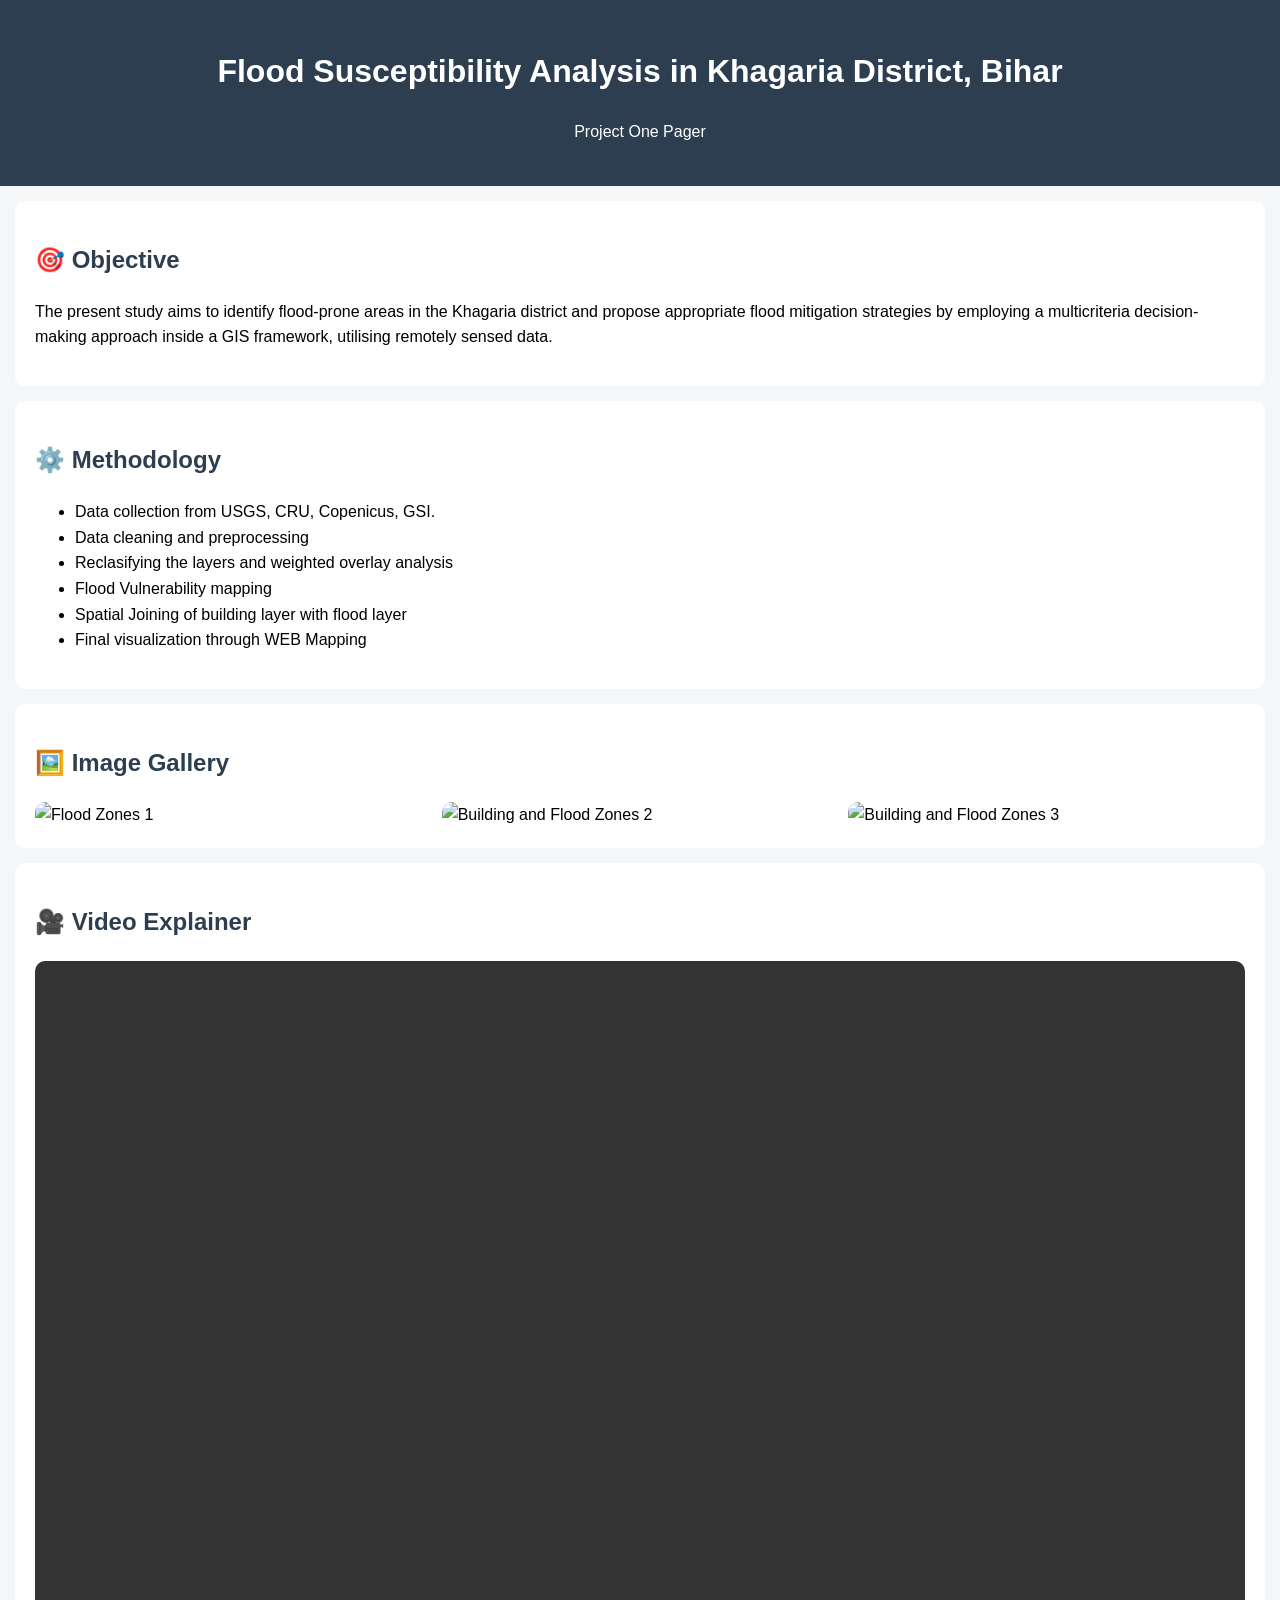
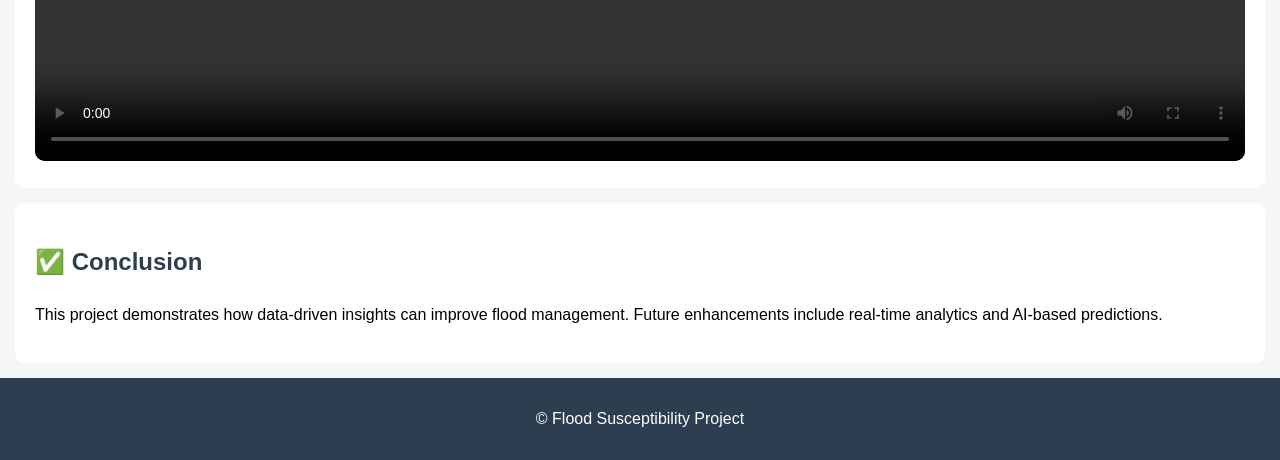
==== index2.html @ 66b21c79 "Update index2.html" ====
<!DOCTYPE html>
<html lang="en">
<head>
  <meta charset="UTF-8">
  <title>Flood Susceptibility Project</title>
  <meta name="viewport" content="width=device-width, initial-scale=1.0">
  <link rel="stylesheet" href="style2.css">
</head>

<body>

<header>
  <h1>Flood Susceptibility Analysis in Khagaria District, Bihar </h1>
  <p>Project One Pager</p>
</header>

<section>
  <h2>🎯 Objective</h2>
  <p>
   The present study aims to identify flood-prone areas in the Khagaria district and propose appropriate
flood mitigation strategies by employing a multicriteria decision-making approach inside a GIS framework, utilising remotely
sensed data.
  </p>
</section>

<section>
  <h2>⚙️ Methodology</h2>
  <ul>
    <li>Data collection from USGS, CRU, Copenicus, GSI. </li>
    <li>Data cleaning and preprocessing</li>
    <li>Reclasifying the layers and weighted overlay analysis</li>
    <li>Flood Vulnerability mapping</li>
    <li>Spatial Joining of building layer with flood layer</li>
    <li>Final visualization through WEB Mapping</li>
  </ul>
</section>

<section>
  <h2>🖼️ Image Gallery</h2>
  <div class="gallery">
    <img src="assets/Screenshot 2026-06-14 at 1.39.24 PM.png" alt="Flood Zones 1">
    <img src="assets/Screenshot 2026-06-14 at 12.57.48 PM.png"alt="Building and Flood Zones 2">
    <img src="assets/Screenshot 2026-06-14 at 12.56.31 PM.png" alt="Building and Flood Zones 3">
  </div>
</section>

<section>
  <h2>🎥 Video Explainer</h2>

  <!-- Local video -->
  <video controls width="50%">
    <source src="assets/video1170894014.mp4" type="video/mp4">
    Your browser does not support video.
  </video>

</section>

<section>
  <h2>✅ Conclusion</h2>
  <p>
    This project demonstrates how data-driven insights can improve flood management. 
    Future enhancements include real-time analytics and AI-based predictions.
  </p>
</section>

<footer>
  <p>© Flood Susceptibility Project</p>
</footer>

<script src="script2.js"></script>
</body>
</html>
---- style2.css ----
body {
  font-family: Arial, sans-serif;
  margin: 0;
  background: #f4f6f8;
  line-height: 1.6;
}

header {
  background: #2c3e50;
  color: white;
  text-align: center;
  padding: 25px;
}

section {
  background: white;
  margin: 15px;
  padding: 20px;
  border-radius: 10px;
  transition: transform 0.2s;
}

section:hover {
  transform: scale(1.01);
}

h2 {
  color: #2c3e50;
}

.gallery {
  display: flex;
  gap: 10px;
}

.gallery img {
  width: 33%;
  border-radius: 10px;
}

iframe {
  width: 100%;
  height: 300px;
  border-radius: 10px;
}



  video {
  width: 100%;
  height: 800px;        /* set crop height */
  object-fit: cover;    /* crop video */
  border-radius: 10px;
}


footer {
  text-align: center;
  padding: 12px;
  background: #2c3e50;
  color: white;
}

/* Responsive */
@media (max-width: 768px) {
  .gallery {
    flex-direction: column;
  }

  .gallery img {
    width: 100%;
  }
}
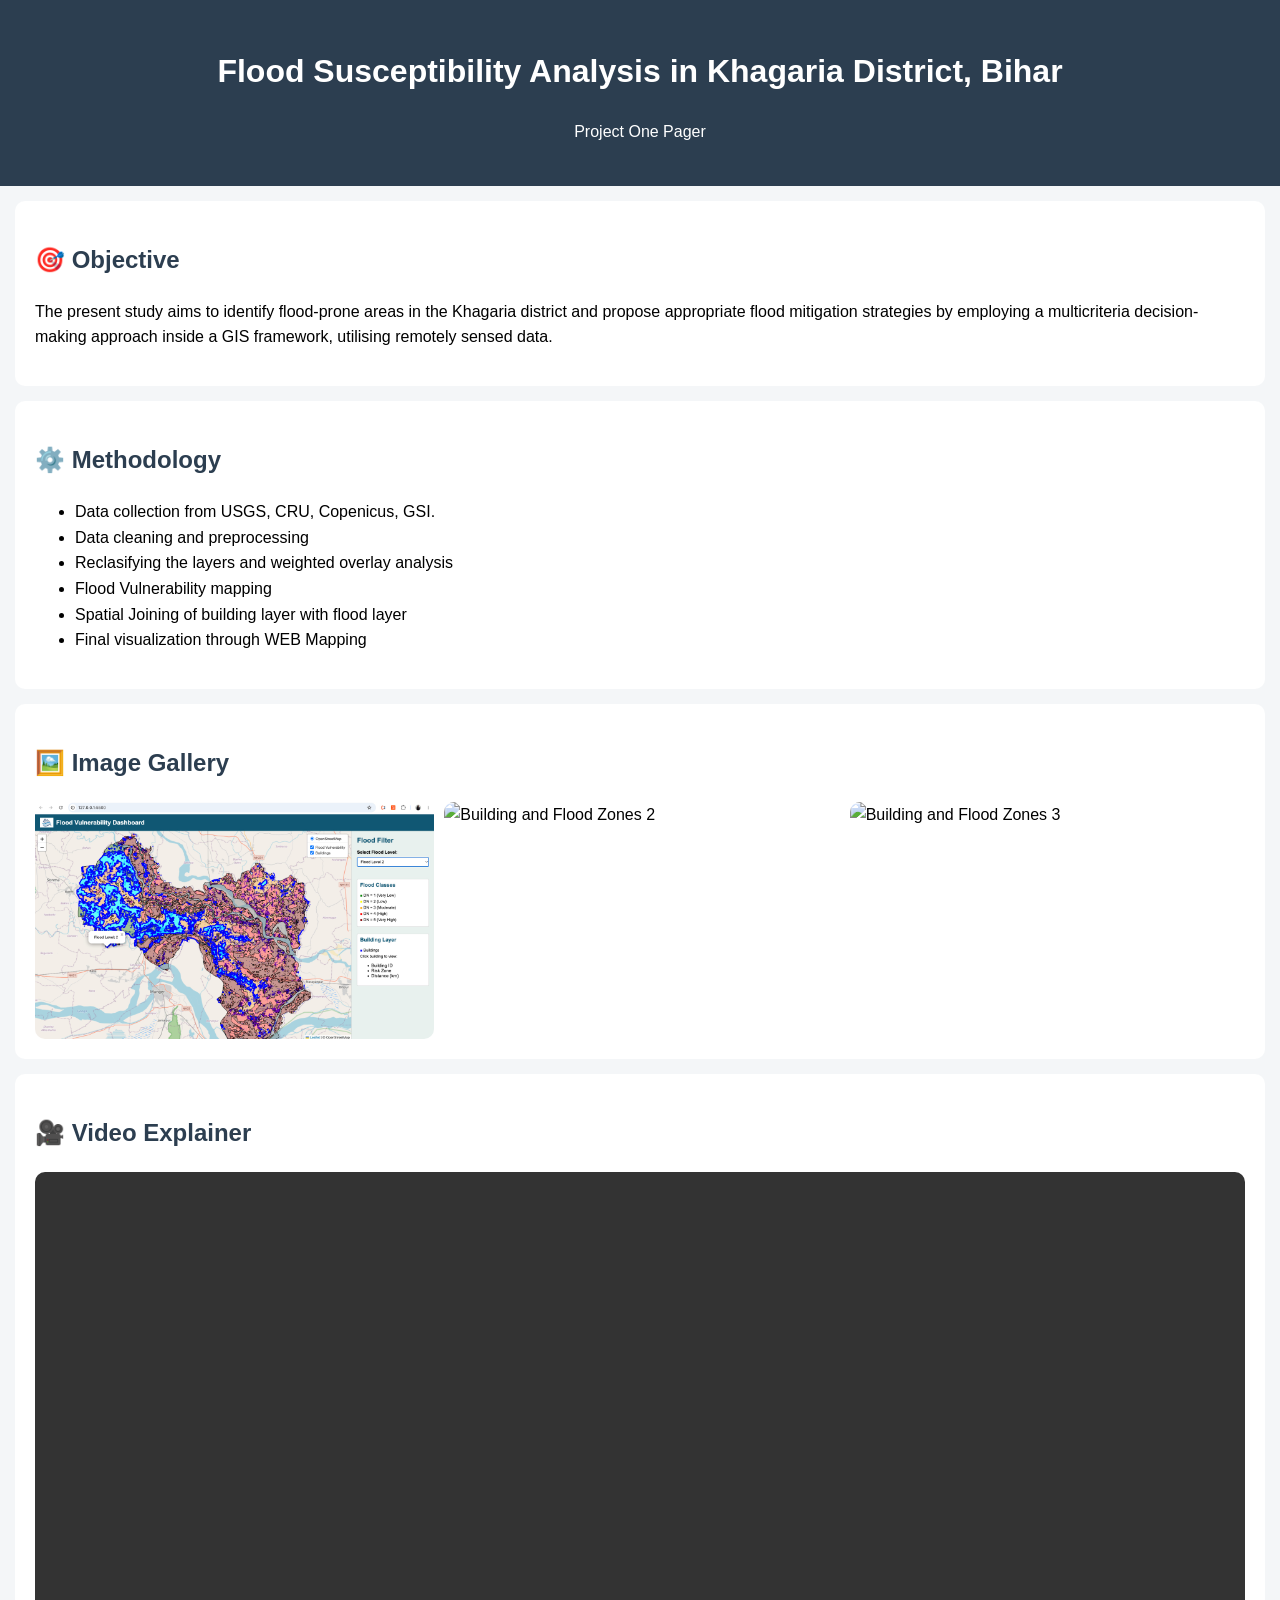
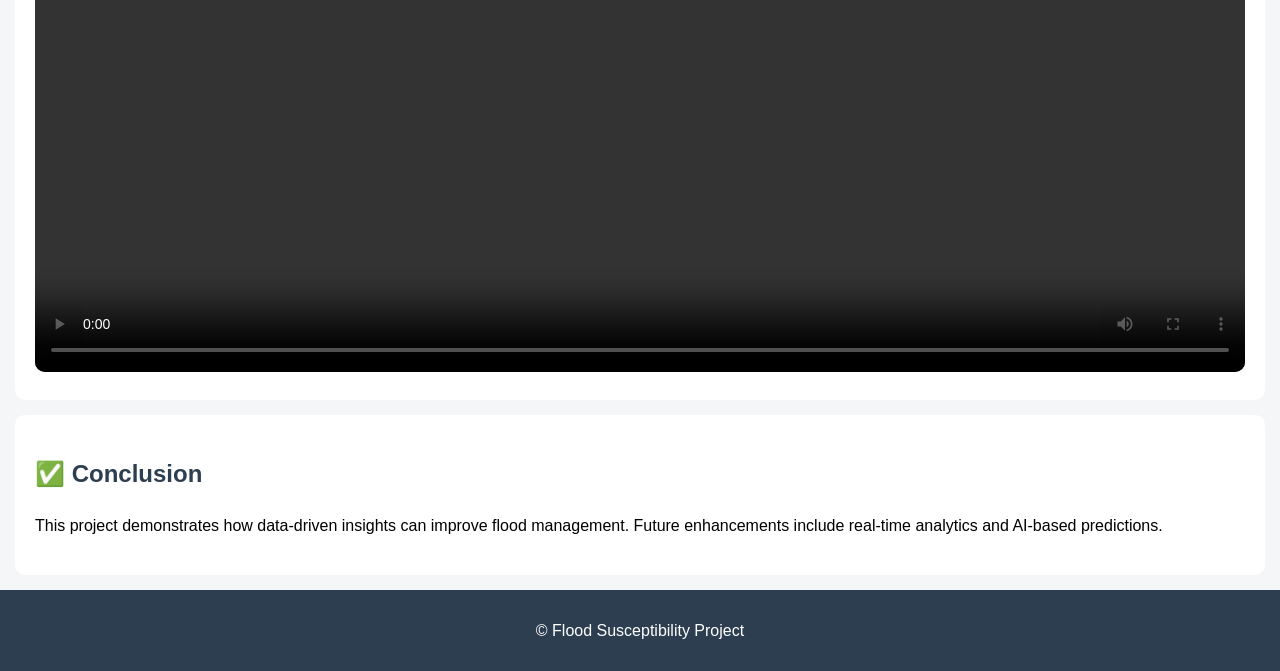
==== commit cb4fcb1f: "Update index2.html" ====
--- a/index2.html
+++ b/index2.html
@@ -38,7 +38,7 @@
 <section>
   <h2>🖼️ Image Gallery</h2>
   <div class="gallery">
-    <img src="assets/Screenshot 2026-06-14 at 1.39.24 PM.png" alt="Flood Zones 1">
+    <img src="WhatsApp Image 2026-06-14 at 10.07.28 PM.jpeg" alt="Flood Zones 1">
     <img src="assets/Screenshot 2026-06-14 at 12.57.48 PM.png"alt="Building and Flood Zones 2">
     <img src="assets/Screenshot 2026-06-14 at 12.56.31 PM.png" alt="Building and Flood Zones 3">
   </div>
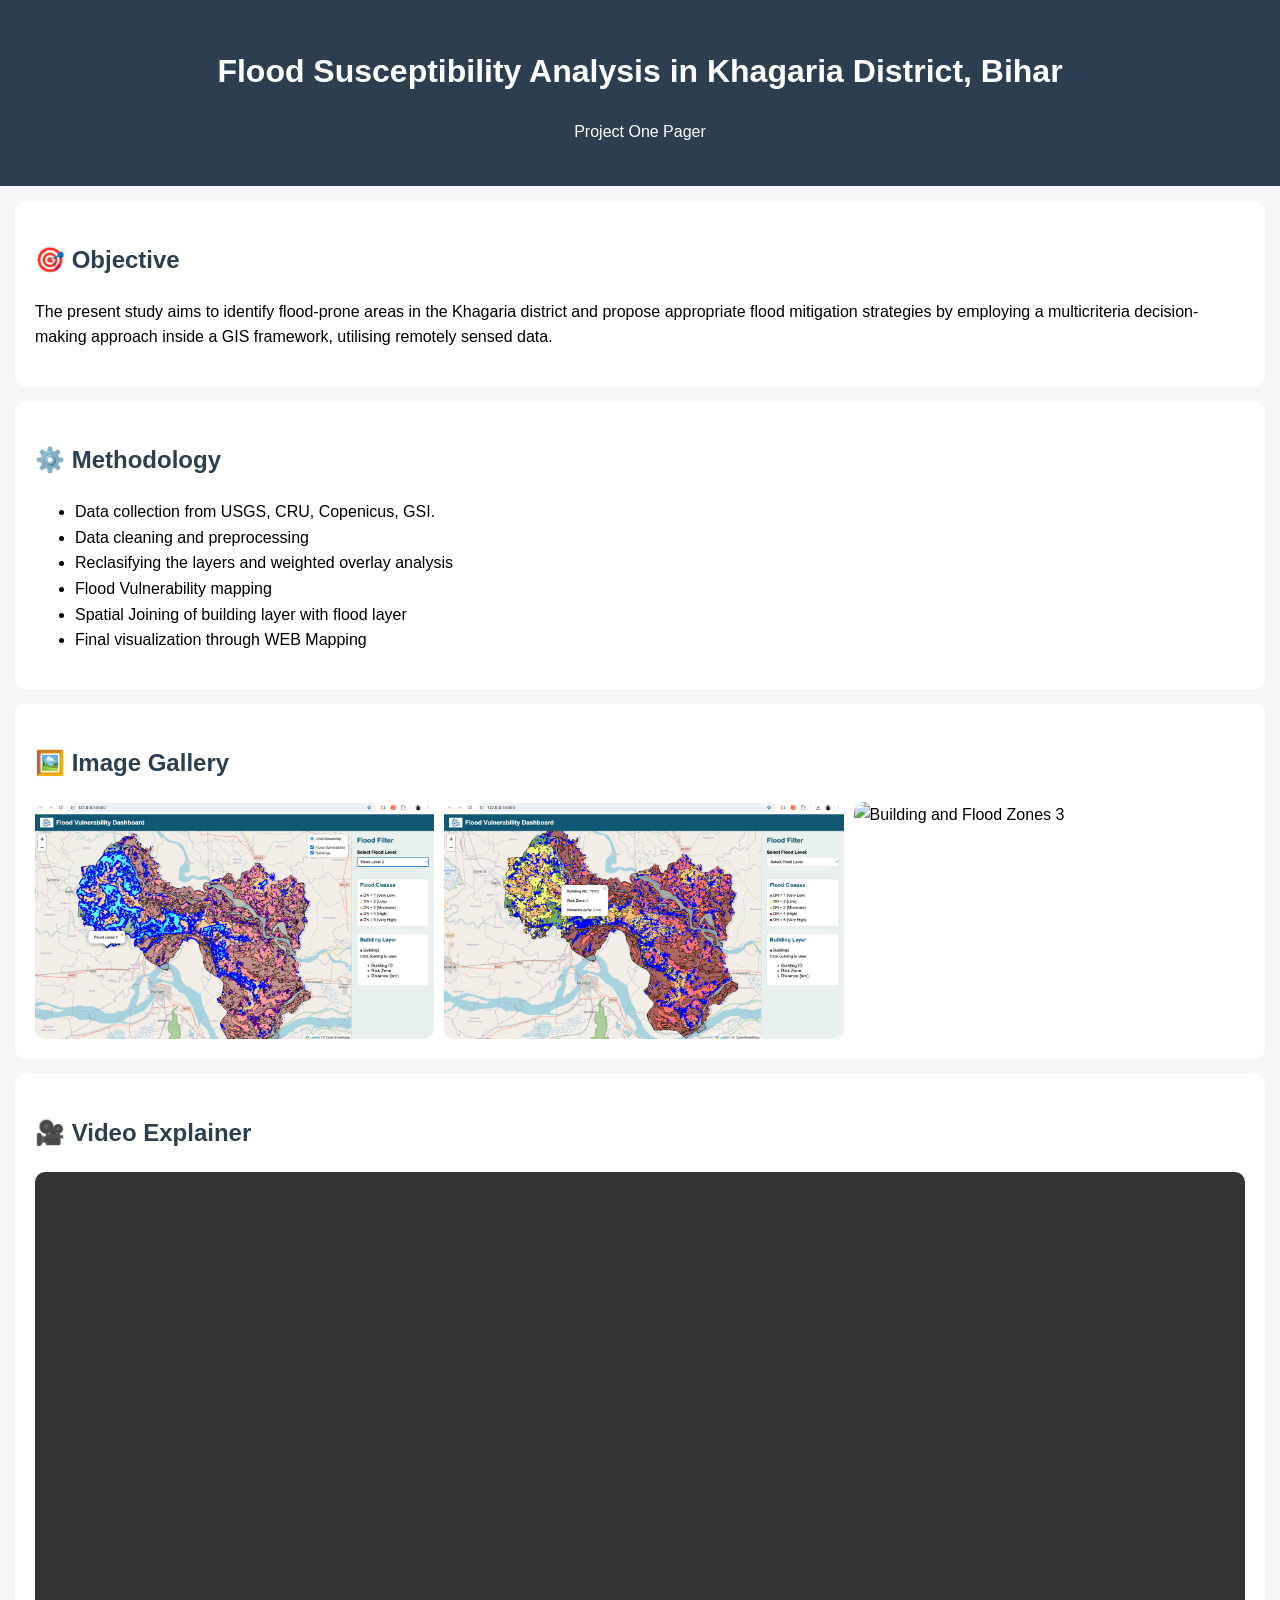
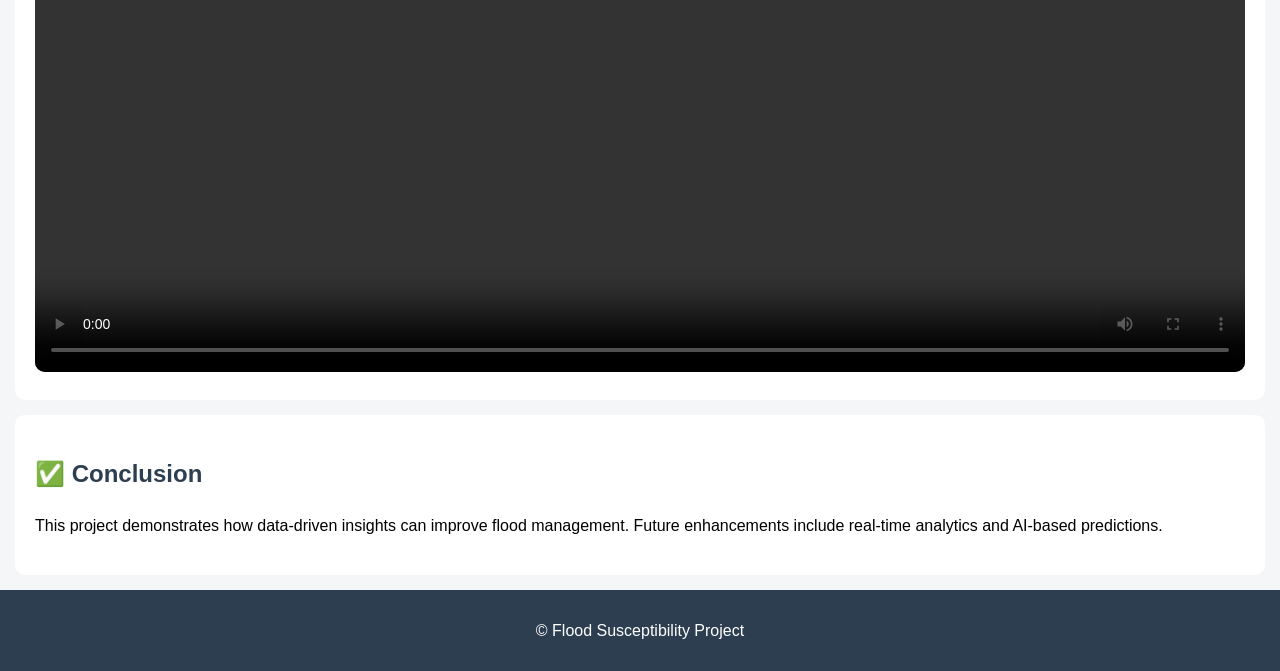
==== commit b3e456b4: "Update index2.html" ====
--- a/index2.html
+++ b/index2.html
@@ -39,8 +39,8 @@
   <h2>🖼️ Image Gallery</h2>
   <div class="gallery">
     <img src="WhatsApp Image 2026-06-14 at 10.07.28 PM.jpeg" alt="Flood Zones 1">
-    <img src="assets/Screenshot 2026-06-14 at 12.57.48 PM.png"alt="Building and Flood Zones 2">
-    <img src="assets/Screenshot 2026-06-14 at 12.56.31 PM.png" alt="Building and Flood Zones 3">
+    <img src="WhatsApp Image 2026-06-14 at 10.07.28 PM (1).jpeg"alt="Building and Flood Zones 2">
+    <img src="" alt="Building and Flood Zones 3">
   </div>
 </section>
 
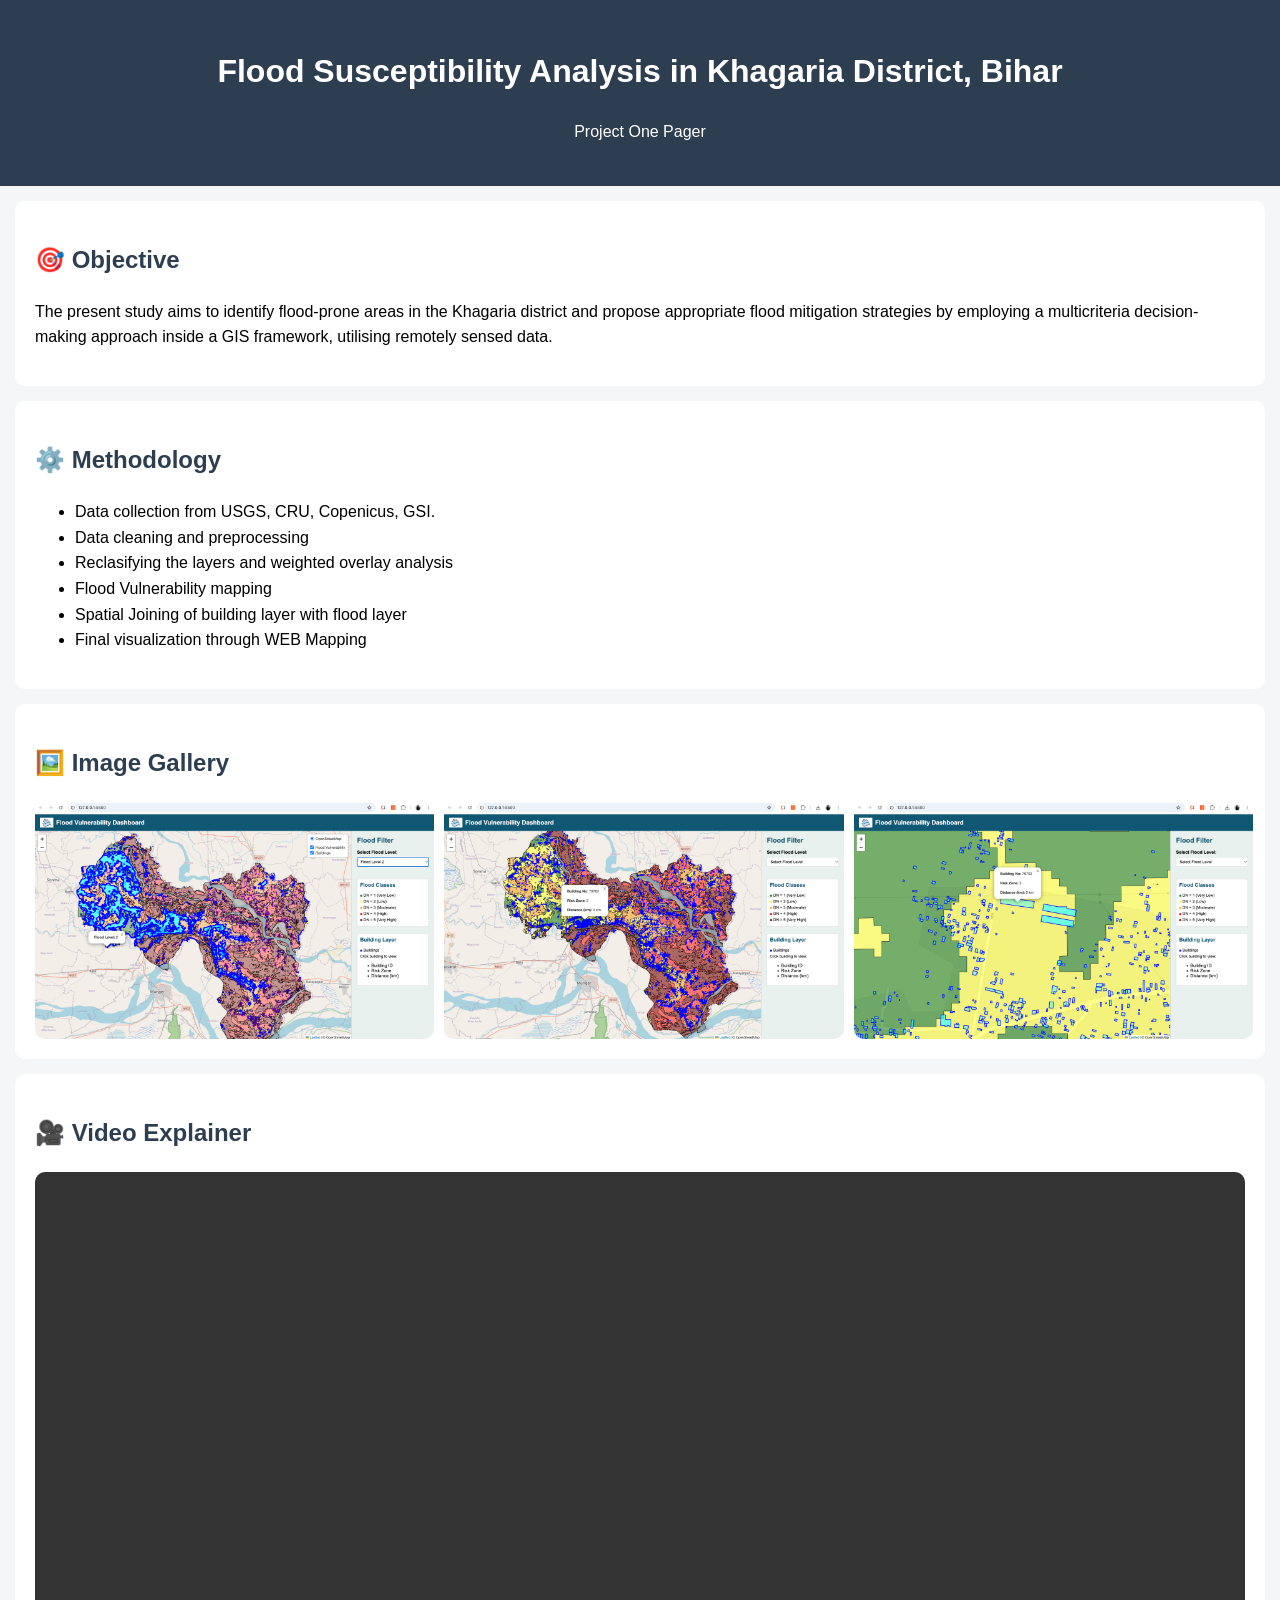
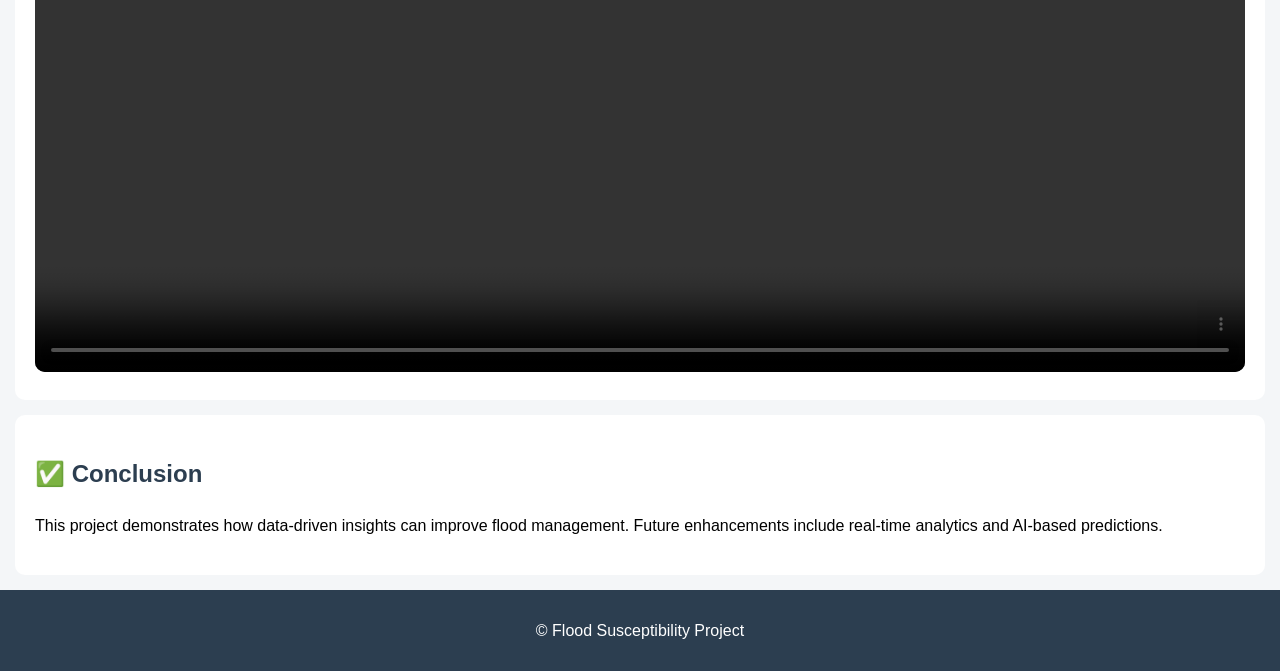
==== commit 68728557: "Update index2.html" ====
--- a/index2.html
+++ b/index2.html
@@ -40,7 +40,7 @@
   <div class="gallery">
     <img src="WhatsApp Image 2026-06-14 at 10.07.28 PM.jpeg" alt="Flood Zones 1">
     <img src="WhatsApp Image 2026-06-14 at 10.07.28 PM (1).jpeg"alt="Building and Flood Zones 2">
-    <img src="" alt="Building and Flood Zones 3">
+    <img src="WhatsApp Image 2026-06-14 at 10.07.28 PM (2).jpeg" alt="Building and Flood Zones 3">
   </div>
 </section>
 
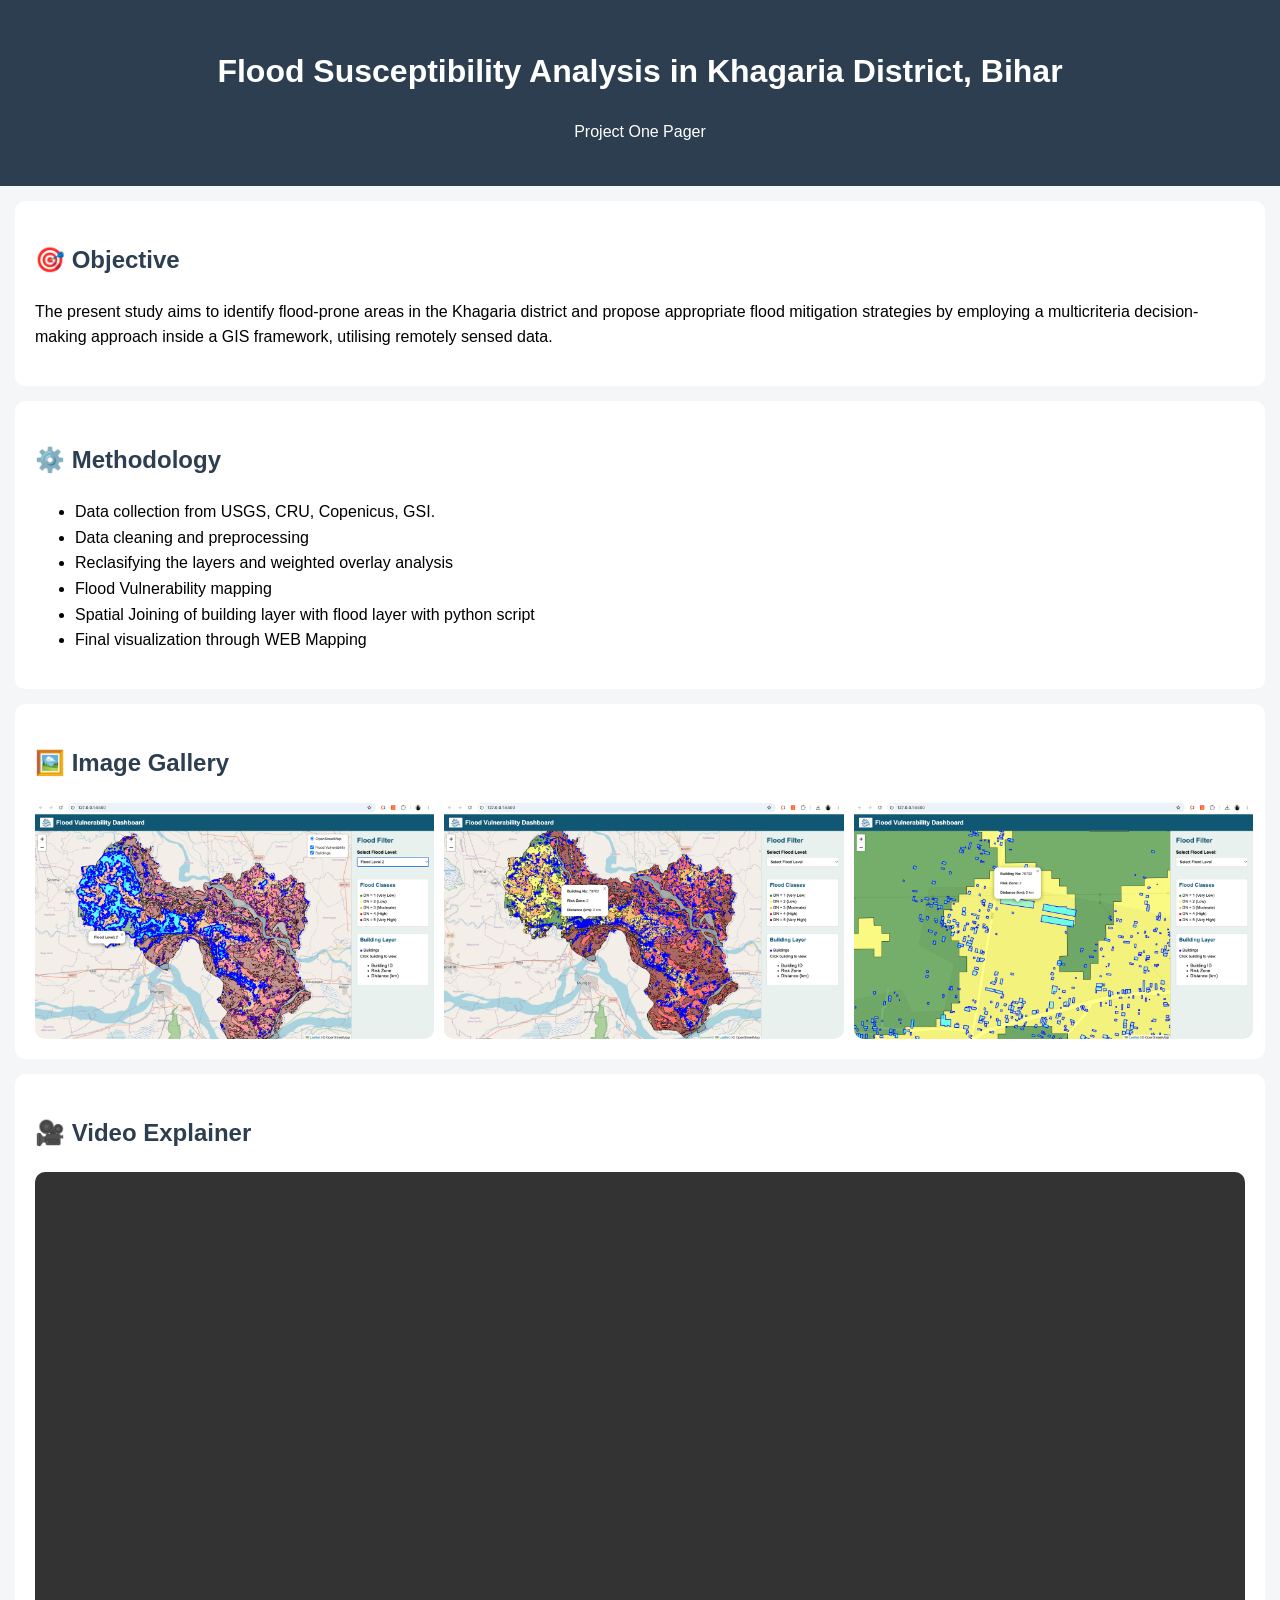
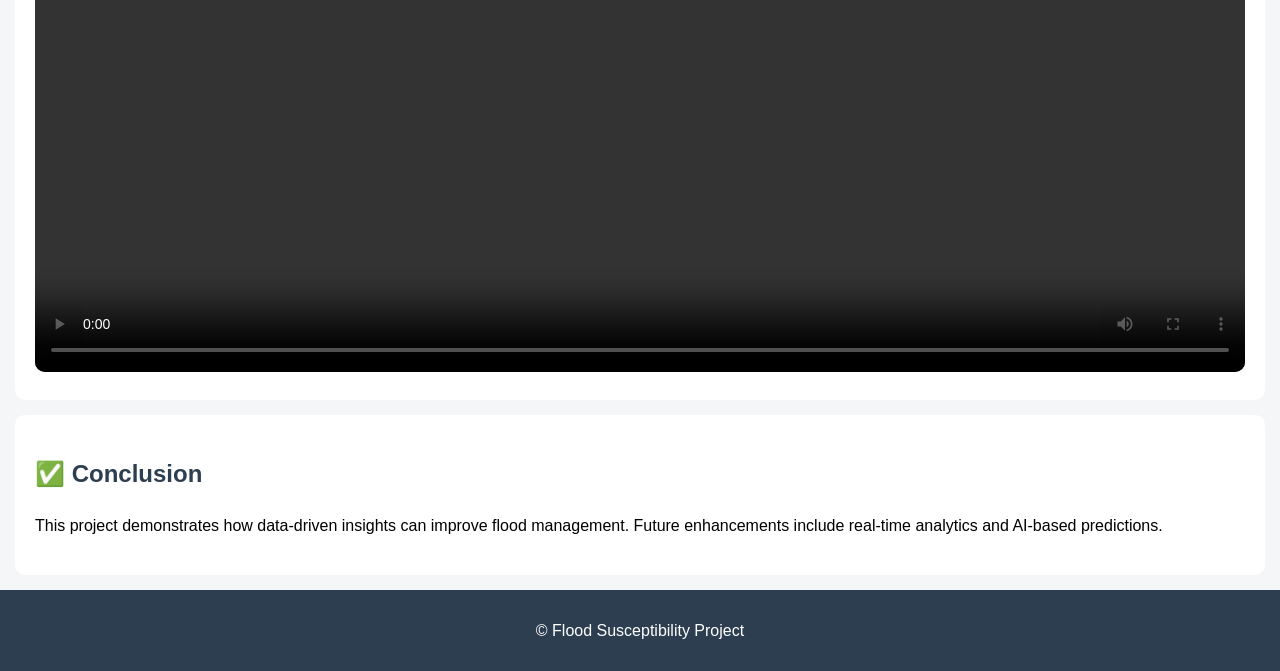
==== commit f5ba91d4: "Update index2.html" ====
--- a/index2.html
+++ b/index2.html
@@ -30,7 +30,7 @@
     <li>Data cleaning and preprocessing</li>
     <li>Reclasifying the layers and weighted overlay analysis</li>
     <li>Flood Vulnerability mapping</li>
-    <li>Spatial Joining of building layer with flood layer</li>
+    <li>Spatial Joining of building layer with flood layer with python script</li>
     <li>Final visualization through WEB Mapping</li>
   </ul>
 </section>
@@ -49,7 +49,7 @@
 
   <!-- Local video -->
   <video controls width="50%">
-    <source src="assets/video1170894014.mp4" type="video/mp4">
+    <source src="video1170894014.mp4" type="video/mp4">
     Your browser does not support video.
   </video>
 
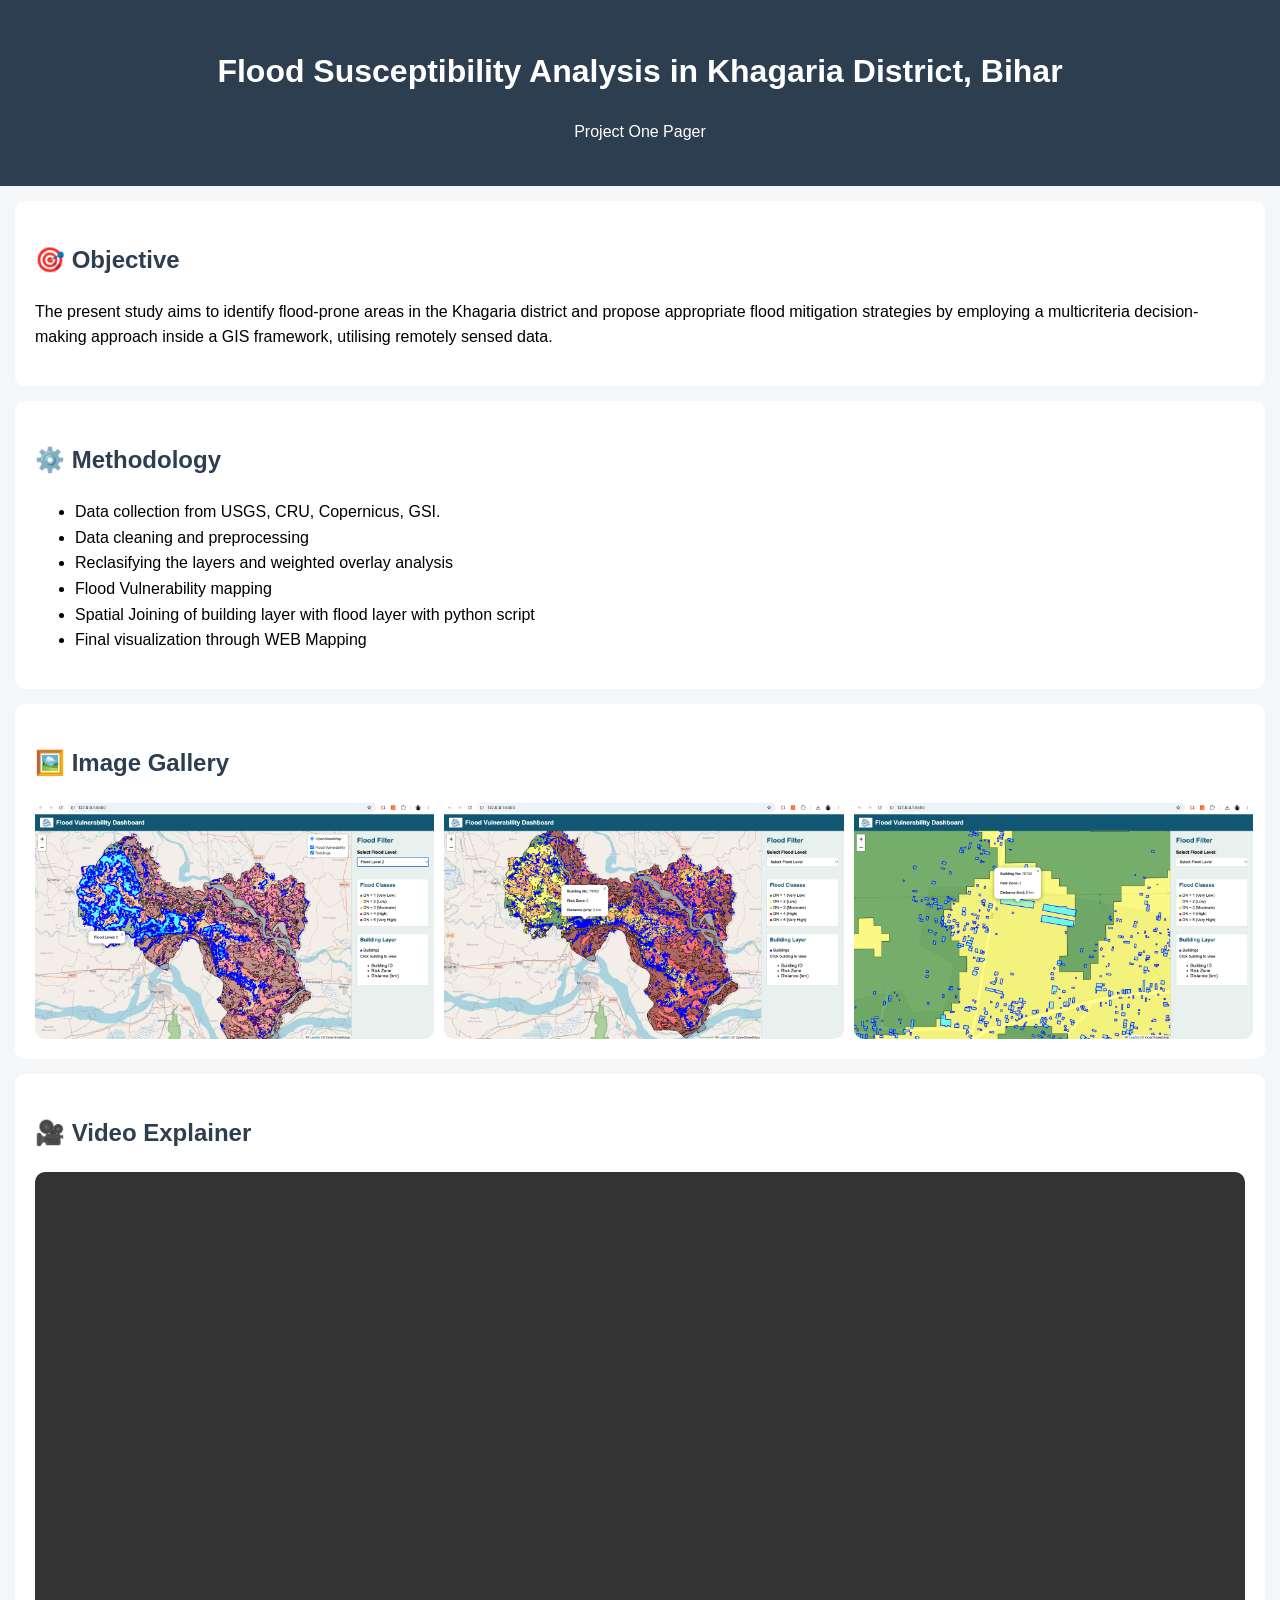
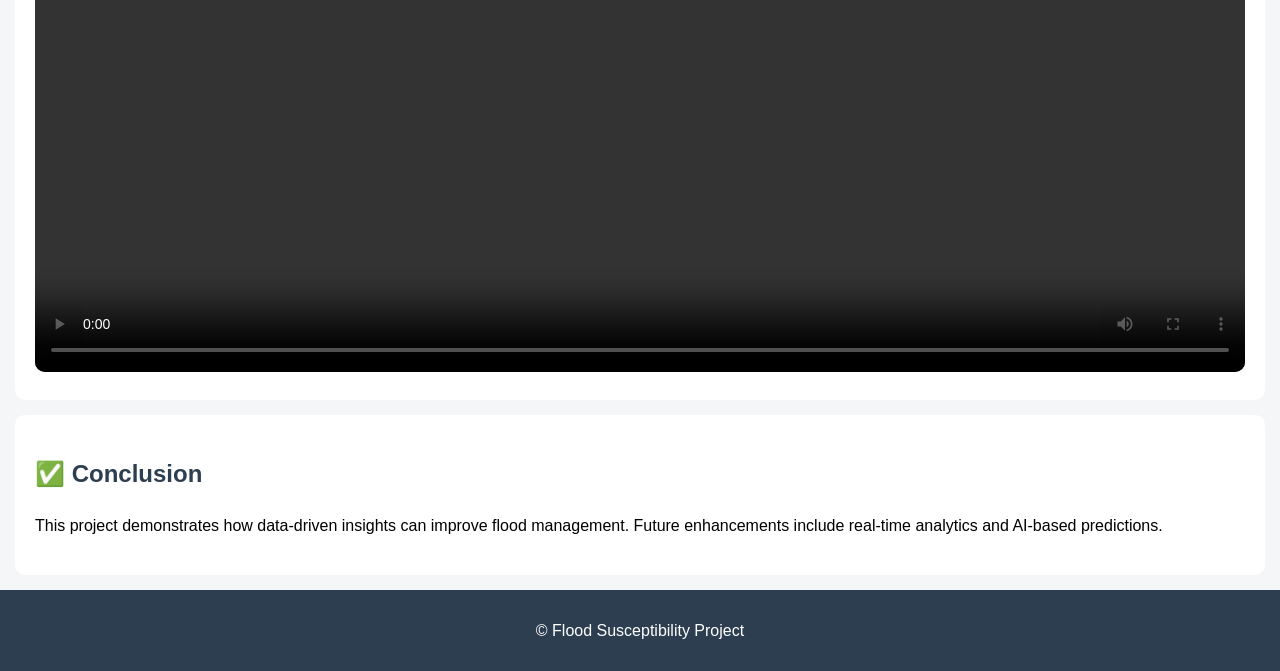
==== commit 1f19c6e1: "Update index2.html" ====
--- a/index2.html
+++ b/index2.html
@@ -26,7 +26,7 @@
 <section>
   <h2>⚙️ Methodology</h2>
   <ul>
-    <li>Data collection from USGS, CRU, Copenicus, GSI. </li>
+    <li>Data collection from USGS, CRU, Copernicus, GSI. </li>
     <li>Data cleaning and preprocessing</li>
     <li>Reclasifying the layers and weighted overlay analysis</li>
     <li>Flood Vulnerability mapping</li>
